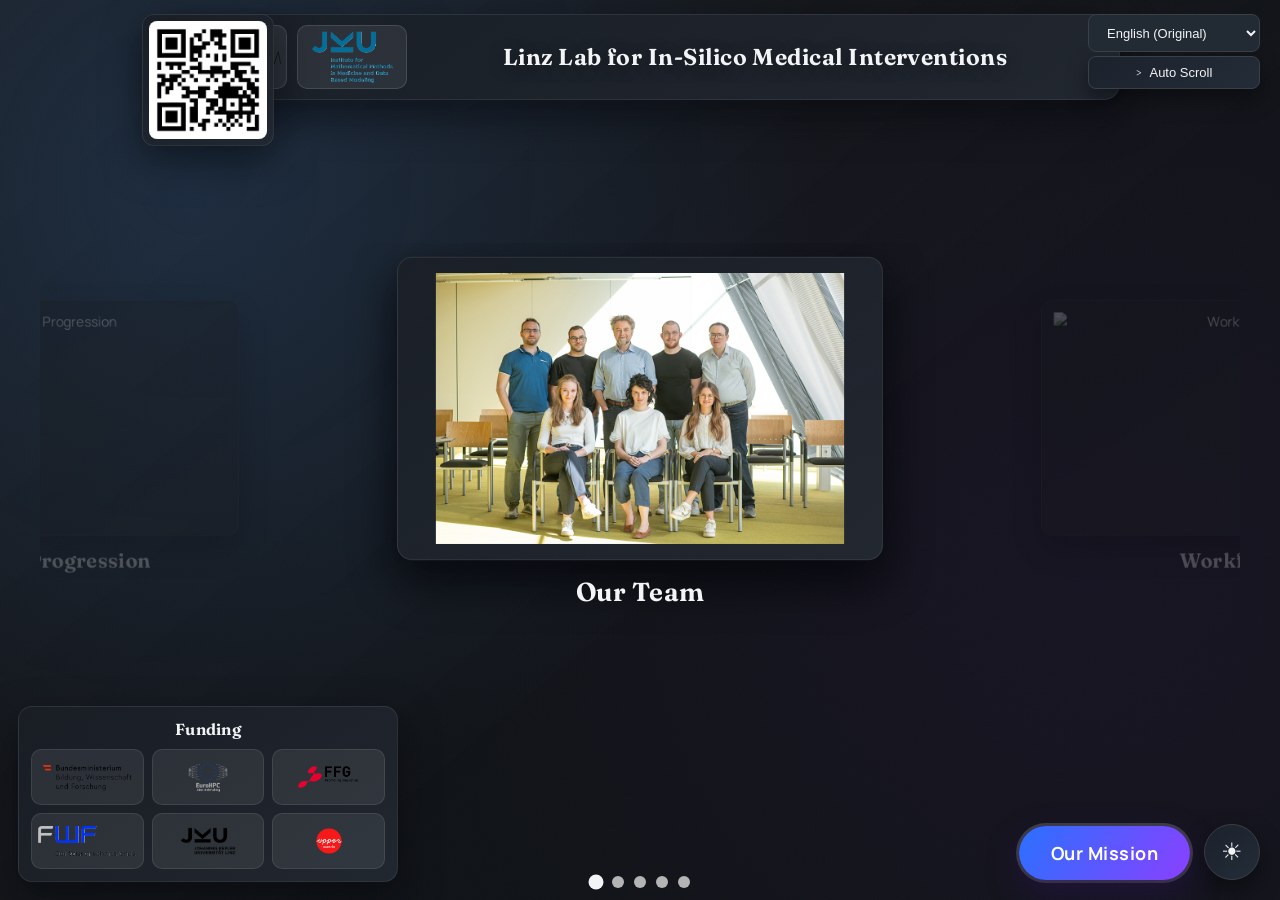
==== index.html @ 49d058ec "initial commit" ====
<!DOCTYPE html>
<html lang="de">
<head>
  <meta charset="UTF-8">
  <meta name="viewport" content="width=device-width, initial-scale=1.0">
  <title data-i18n="index.title">Project Carousel</title>
  <link rel="stylesheet" href="style.css">
</head>
<body>
  <div class="lab-banner">
    <div class="lab-banner-logo-group" aria-hidden="true">
      <img src="Header/ricam_logo_new.png" alt="RICAM logo" loading="lazy" decoding="async">
      <img src="Header/M3DM.png" alt="M3DM logo" loading="lazy" decoding="async">
    </div>
    <div class="lab-banner-text">Linz Lab for In-Silico Medical Interventions</div>
  </div>
  <div class="qr-fixed" aria-hidden="true">
    <img src="Header/QR.png" alt="QR code" loading="lazy" decoding="async">
  </div>
  <div class="carousel-container">
    <div class="carousel">
      <div class="carousel-item" data-target="our-team.html">
        <img src="Team/2025_team.jpg" alt="Our Team" loading="lazy" decoding="async">
        <h2 data-i18n="index.project0">Our Team</h2>
      </div>
      <div class="carousel-item" data-target="workflow.html">
        <img src="Workflow/Workflow.gif" alt="Workflow" loading="lazy" decoding="async">
        <h2 data-i18n="index.workflow">Workflow</h2>
      </div>
      <div class="carousel-item" data-target="ablation.html">
        <img src="Graphics/Medical_Imaging/CT.gif" alt="Ablation Treatments" loading="lazy" decoding="async">
        <h2 data-i18n="index.Medical_Imaging">Ablation Treatments</h2>
      </div>
      <div class="carousel-item" data-target="ECMO.html">
        <img src="VVECMO/Cannulas.gif" alt="Veno-Venous ECMO" loading="lazy" decoding="async">
        <h2 data-i18n="index.ECMO">Veno-Venous ECMO</h2>
      </div>
      <div class="carousel-item" data-target="glioma.html">
        <img src="Graphics/Device Embedding/Geom_with_cath.gif" alt="Glioma Progression" loading="lazy" decoding="async">
        <h2 data-i18n="index.glioma">Glioma Progression</h2>
      </div>
    </div>
    <div class="carousel-dots" aria-label="Projekt-Navigation"></div>
  </div>
  <aside class="funding-fixed" aria-label="Funding logos" role="button" tabindex="0" aria-expanded="false">
    <div class="funding-box">
      <div class="funding-box-title" data-i18n="index.funding">Funding</div>
      <div class="funding-grid">
        <div class="funding-logo-tile">
          <img src="Funding/BMBWF_Logo.png" alt="BMBWF logo" loading="lazy" decoding="async">
        </div>
        <div class="funding-logo-tile">
          <img src="Funding/EuroHPC_logo.png" alt="EuroHPC logo" loading="lazy" decoding="async">
        </div>
        <div class="funding-logo-tile">
          <img src="Funding/FFG_logo.png" alt="FFG logo" loading="lazy" decoding="async">
        </div>
        <div class="funding-logo-tile">
          <img src="Funding/fwf-logo_var2.png" alt="FWF logo" loading="lazy" decoding="async">
        </div>
        <div class="funding-logo-tile">
          <img src="Funding/JKU_Logo.png" alt="JKU logo" loading="lazy" decoding="async">
        </div>
        <div class="funding-logo-tile">
          <img src="Funding/upperaustria_logo.png" alt="Upper Austria logo" loading="lazy" decoding="async">
        </div>
      </div>
    </div>
  </aside>
  <div class="funding-backdrop" aria-hidden="true"></div>
  <a class="mission-cta" href="Mission.html">Our Mission</a>
  <button class="autoplay-toggle" type="button" aria-label="Automatisches Wischen starten">
    <span class="autoplay-icon" aria-hidden="true">></span>
    <span class="autoplay-text">Auto Scroll</span>
  </button>
  <button class="theme-toggle" type="button" aria-label="Bright Mode umschalten">
    <span class="theme-toggle-icon" aria-hidden="true">&#9728;</span>
  </button>

  <script src="i18n.js"></script>
  <script src="script.js"></script>
</body>
</html>
---- style.css ----
@import url("https://fonts.googleapis.com/css2?family=Fraunces:opsz,wght@9..144,500;9..144,650&family=Manrope:wght@400;500;600;700&display=swap");

:root {
  --bg-color: #111418;
  --text-color: #f3f4f6;
  --dot-color: #b4b4b4;
  --dot-hover: #8b8b8b;
  --dot-active: #f3f4f6;
  --button-bg: #222a34;
  --button-text: #f3f4f6;
  --button-border: #3b3f46;
  --button-surface: #1c222c;
  --button-surface-strong: #232c38;
  --button-glow: rgba(120, 206, 255, 0.35);
  --card-active-ring: rgba(120, 206, 255, 0.95);
  --card-active-outline: rgba(120, 206, 255, 0.25);
  --card-active-shadow: rgba(0, 0, 0, 0.45);
  --card-surface: rgba(26, 31, 38, 0.9);
  --card-surface-strong: rgba(34, 40, 49, 0.95);
  --card-border: rgba(255, 255, 255, 0.08);
  --card-shadow: 0 16px 38px rgba(5, 8, 12, 0.55);
  --overlay-a: rgba(72, 115, 255, 0.18);
  --overlay-b: rgba(36, 203, 186, 0.18);
  --overlay-c: rgba(17, 20, 24, 0.78);
  --bg-gradient-a: rgba(36, 62, 93, 0.55);
  --bg-gradient-b: rgba(32, 22, 48, 0.45);
  --bg-gradient-c: rgba(12, 14, 18, 0.95);
  --noise-opacity: 0.12;
  --heading-letter-spacing: 0.012em;
  --body-letter-spacing: 0.008em;
  --icon-weight: 500;
  --utility-stack-width: 172px;
  --utility-stack-right: 20px;
  --funding-left: 18px;
  --funding-width: min(380px, 52vw);
  --qr-size: clamp(86px, 10.8vw, 132px);
}

html {
  overflow: hidden;
  touch-action: pan-y;
  scrollbar-width: none;
  -ms-overflow-style: none;
}

html::-webkit-scrollbar {
  width: 0;
  height: 0;
  display: none;
}

body {
  margin: 0;
  font-family: "Manrope", "Segoe UI", system-ui, sans-serif;
  display: flex;
  justify-content: center;
  align-items: center;
  height: 100vh;
  background:
    radial-gradient(circle at 15% 20%, var(--bg-gradient-a), transparent 48%),
    radial-gradient(circle at 85% 65%, var(--bg-gradient-b), transparent 52%),
    linear-gradient(140deg, var(--bg-gradient-c) 0%, var(--bg-color) 60%, var(--bg-color) 100%);
  color: var(--text-color);
  opacity: 1;
  overflow: hidden;
  position: relative;
  touch-action: pan-y;
  letter-spacing: var(--body-letter-spacing);
  text-rendering: optimizeLegibility;
  -webkit-font-smoothing: antialiased;
}

body.page-exit {
  overflow: hidden;
}

html.is-navigating,
body.is-navigating {
  overflow: hidden !important;
  height: 100vh !important;
  scrollbar-width: none !important;
  -ms-overflow-style: none !important;
}

body.is-navigating {
  position: fixed !important;
  inset: 0 !important;
  width: 100% !important;
}

html.is-navigating::-webkit-scrollbar,
body.is-navigating::-webkit-scrollbar {
  width: 0 !important;
  height: 0 !important;
  display: none !important;
}

body::before {
  content: "";
  position: fixed;
  inset: 0;
  background:
    radial-gradient(circle at 20% 20%, var(--overlay-a), transparent 45%),
    radial-gradient(circle at 80% 70%, var(--overlay-b), transparent 42%),
    linear-gradient(135deg, rgba(17, 20, 24, 0) 0%, var(--overlay-c) 100%);
  opacity: 0;
  transform: scale(1.08);
  transition: opacity 0.95s ease, transform 0.95s ease;
  pointer-events: none;
  z-index: 40;
}

body::after {
  content: "";
  position: fixed;
  inset: 0;
  background-image:
    url("data:image/svg+xml,%3Csvg xmlns='http://www.w3.org/2000/svg' width='160' height='160' viewBox='0 0 160 160'%3E%3Cfilter id='n'%3E%3CfeTurbulence type='fractalNoise' baseFrequency='0.9' numOctaves='2' stitchTiles='stitch'/%3E%3C/filter%3E%3Crect width='160' height='160' filter='url(%23n)' opacity='0.5'/%3E%3C/svg%3E");
  opacity: var(--noise-opacity);
  mix-blend-mode: soft-light;
  pointer-events: none;
  z-index: 1;
}

body.page-exit::before {
  opacity: 1;
  transform: scale(1);
}

.lab-banner {
  position: fixed;
  top: 14px;
  left: 50%;
  transform: translateX(-50%);
  z-index: 25;
  width: min(92vw, 960px);
  box-sizing: border-box;
  padding: 10px 16px;
  border-radius: 16px;
  border: 1px solid var(--card-border);
  background: linear-gradient(145deg, var(--card-surface), var(--card-surface-strong));
  box-shadow: var(--card-shadow);
  display: grid;
  grid-template-columns: auto 1fr auto;
  align-items: center;
  gap: 14px;
  font-family: "Fraunces", "Georgia", serif;
  font-size: clamp(0.98rem, 1.8vw, 1.45rem);
  font-weight: 650;
  letter-spacing: 0.02em;
  line-height: 1.18;
  color: var(--text-color);
}

.lab-banner-logo-group {
  display: flex;
  align-items: center;
  gap: 10px;
}

.lab-banner-logo-group img {
  width: clamp(74px, 8.8vw, 110px);
  height: clamp(44px, 5.4vw, 64px);
  object-fit: contain;
  border-radius: 10px;
  padding: 5px;
  background: rgba(255, 255, 255, 0.08);
  border: 1px solid rgba(255, 255, 255, 0.12);
  box-sizing: border-box;
}

.lab-banner-text {
  text-align: center;
  text-shadow: 0 3px 16px rgba(0, 0, 0, 0.35);
}

.lab-banner-qr {
  display: flex;
  align-items: center;
  justify-content: center;
}

.lab-banner-qr img {
  width: clamp(44px, 5.5vw, 62px);
  height: clamp(44px, 5.5vw, 62px);
  object-fit: cover;
  border-radius: 10px;
  border: 1px solid rgba(255, 255, 255, 0.16);
  box-shadow: 0 8px 18px rgba(0, 0, 0, 0.25);
}

.qr-fixed {
  position: fixed;
  top: 14px;
  left: calc(var(--funding-left) + (var(--funding-width) / 2) - (var(--qr-size) / 2));
  z-index: 30;
  width: var(--qr-size);
  height: var(--qr-size);
  border-radius: 12px;
  border: 1px solid var(--card-border);
  background: linear-gradient(145deg, var(--card-surface), var(--card-surface-strong));
  box-shadow: var(--card-shadow);
  padding: 6px;
  box-sizing: border-box;
}

.qr-fixed img {
  width: 100%;
  height: 100%;
  object-fit: contain;
  border-radius: 8px;
  background: #ffffff;
}

.carousel-container {
  position: relative;
  width: min(96vw, 1200px);
  overflow-x: hidden;
  overflow-y: visible;
  padding: 28px 0 52px;
  margin-top: 24px;
  touch-action: pan-y;
  cursor: grab;
}

.carousel-container.is-dragging {
  cursor: grabbing;
}

.carousel {
  display: flex;
  gap: 140px;
  justify-content: flex-start;
  align-items: center;
  transition: transform 0.5s ease;
  will-change: transform;
  user-select: none;
  -webkit-user-select: none;
  -webkit-touch-callout: none;
}

.carousel-item {
  flex: 0 0 450px;
  display: flex;
  flex-direction: column;
  opacity: 0.32;
  filter: saturate(0.72) brightness(0.78);
  transform: scale(0.84);
  transition: transform 0.5s ease, opacity 0.5s ease, filter 0.5s ease;
  text-align: center;
  cursor: pointer;
}

.carousel-item img {
  width: 100%;
  aspect-ratio: 16 / 10;
  object-fit: contain;
  object-position: center;
  box-sizing: border-box;
  padding: 14px;
  background: linear-gradient(145deg, var(--card-surface), var(--card-surface-strong));
  border-radius: 14px;
  border: 1px solid var(--card-border);
  box-shadow: var(--card-shadow);
  transition: border-color 0.5s ease, box-shadow 0.5s ease;
}

.carousel-item.active {
  flex: 0 0 450px;
  opacity: 1;
  filter: saturate(1) brightness(1);
  transform: scale(1.08);
}

.carousel-item.active img {
  box-shadow: var(--card-shadow), 0 20px 44px var(--card-active-shadow);
}

.funding-box {
  width: 100%;
  box-sizing: border-box;
  padding: 12px;
  border-radius: 14px;
  border: 1px solid var(--card-border);
  background: linear-gradient(145deg, var(--card-surface), var(--card-surface-strong));
  box-shadow: var(--card-shadow);
  display: flex;
  flex-direction: column;
  gap: 10px;
}

.funding-box-title {
  text-align: center;
  font-family: "Fraunces", "Georgia", serif;
  font-size: 1rem;
  font-weight: 650;
  letter-spacing: 0.02em;
}

.funding-grid {
  flex: 1;
  display: grid;
  grid-template-columns: repeat(3, minmax(0, 1fr));
  gap: 8px;
}

.funding-logo-tile {
  display: flex;
  align-items: center;
  justify-content: center;
  background: rgba(255, 255, 255, 0.08);
  border: 1px solid rgba(255, 255, 255, 0.09);
  border-radius: 10px;
  padding: 6px;
}

.funding-grid img {
  width: 100%;
  max-height: 42px;
  object-fit: contain;
  object-position: center;
  aspect-ratio: auto;
  padding: 0;
  border: 0;
  border-radius: 0;
  box-shadow: none;
  background: transparent;
}

.funding-fixed {
  position: fixed;
  left: var(--funding-left);
  bottom: 18px;
  z-index: 24;
  width: var(--funding-width);
  pointer-events: auto;
  cursor: pointer;
  transform: none;
  translate: 0 0;
  transform-origin: top left;
  will-change: transform;
}

.funding-fixed.is-expanded {
  left: 50%;
  bottom: auto;
  top: 50%;
  width: min(860px, 84vw);
  translate: -50% -50%;
  z-index: 70;
  cursor: default;
}

.funding-fixed.is-expanded .funding-box {
  padding: 20px;
  gap: 14px;
  border-radius: 18px;
  box-shadow: var(--card-shadow), 0 28px 60px var(--card-active-shadow);
}

.funding-fixed.is-expanded .funding-box-title {
  font-size: clamp(1.2rem, 2.4vw, 1.55rem);
}

.funding-fixed.is-expanded .funding-grid {
  gap: 12px;
}

.funding-fixed.is-expanded .funding-grid img {
  max-height: 88px;
}

.funding-backdrop {
  position: fixed;
  inset: 0;
  z-index: 60;
  background: rgba(9, 12, 18, 0.62);
  opacity: 0;
  pointer-events: none;
  transition: opacity 0.24s ease;
}

.funding-backdrop.is-visible {
  opacity: 1;
  pointer-events: auto;
}

.carousel-item.is-opening {
  animation: card-pop 0.95s cubic-bezier(0.18, 0.8, 0.28, 1) forwards;
}

.carousel-item h2 {
  color: var(--text-color);
  margin: 14px 0 0;
  min-height: 2.6em;
  line-height: 1.3;
  display: flex;
  align-items: flex-start;
  justify-content: center;
  font-family: "Fraunces", "Georgia", serif;
  font-weight: 650;
  letter-spacing: var(--heading-letter-spacing);
}

.carousel-dots {
  position: fixed;
  left: 50%;
  transform: translateX(-50%);
  bottom: 12px;
  display: flex;
  justify-content: center;
  gap: 10px;
  z-index: 20;
}

.dot {
  width: 12px;
  height: 12px;
  border: none;
  border-radius: 50%;
  background: var(--dot-color);
  cursor: pointer;
  transition: transform 0.2s ease, background-color 0.2s ease;
}

.dot:hover {
  transform: scale(1.2);
  background: var(--dot-hover);
}

.dot.active {
  background: var(--dot-active);
  transform: scale(1.25);
}

.theme-toggle {
  position: fixed;
  top: auto;
  right: var(--utility-stack-right);
  left: auto;
  bottom: 20px;
  z-index: 30;
  width: 56px;
  height: 56px;
  display: inline-flex;
  align-items: center;
  justify-content: center;
  border: 1px solid var(--button-border);
  background: linear-gradient(145deg, var(--button-surface), var(--button-surface-strong));
  color: var(--button-text);
  border-radius: 50%;
  padding: 0;
  font-size: 24px;
  line-height: 1;
  cursor: pointer;
  box-shadow:
    0 10px 24px rgba(0, 0, 0, 0.45),
    0 0 0 0 rgba(0, 0, 0, 0);
  transition: transform 0.2s ease, opacity 0.2s ease, box-shadow 0.3s ease, border-color 0.3s ease;
}

.theme-toggle:hover {
  transform: translateY(-2px) scale(1.03);
  border-color: rgba(120, 206, 255, 0.4);
  box-shadow:
    0 12px 26px rgba(0, 0, 0, 0.5),
    0 0 0 4px rgba(120, 206, 255, 0.14);
}

.theme-toggle .theme-toggle-icon {
  display: inline-block;
  line-height: 1;
  font-family: "Fraunces", "Georgia", serif;
  font-weight: var(--icon-weight);
}

.autoplay-toggle {
  position: fixed;
  top: 56px;
  right: var(--utility-stack-right);
  left: auto;
  z-index: 30;
  width: var(--utility-stack-width);
  display: inline-flex;
  align-items: center;
  justify-content: center;
  gap: 8px;
  border: 1px solid var(--button-border);
  background: linear-gradient(145deg, var(--button-surface), var(--button-surface-strong));
  color: var(--button-text);
  border-radius: 8px;
  padding: 8px 14px;
  font-size: 13px;
  cursor: pointer;
  box-shadow:
    0 10px 22px rgba(0, 0, 0, 0.4),
    0 0 0 0 rgba(0, 0, 0, 0);
  transition: transform 0.2s ease, opacity 0.2s ease, box-shadow 0.3s ease, border-color 0.3s ease;
}

.autoplay-toggle:hover {
  transform: translateY(-1px);
  border-color: rgba(120, 206, 255, 0.35);
  box-shadow:
    0 12px 24px rgba(0, 0, 0, 0.45),
    0 0 0 4px rgba(120, 206, 255, 0.12);
}

.autoplay-toggle .autoplay-icon {
  font-family: "Fraunces", "Georgia", serif;
  font-weight: var(--icon-weight);
  font-size: 11px;
  letter-spacing: -0.2px;
}

.autoplay-toggle.is-playing {
  border-color: rgba(120, 206, 255, 0.6);
  box-shadow:
    0 12px 26px rgba(0, 0, 0, 0.48),
    0 0 0 4px rgba(120, 206, 255, 0.2),
    0 0 16px var(--button-glow);
}

.mission-cta {
  position: fixed;
  right: calc(var(--utility-stack-right) + 56px + 14px);
  bottom: 20px;
  z-index: 33;
  transform: none;
  display: inline-flex;
  align-items: center;
  justify-content: center;
  padding: 15px 32px;
  border-radius: 999px;
  border: 0;
  color: #ffffff;
  text-decoration: none;
  font-size: 18px;
  font-weight: 700;
  letter-spacing: 0.45px;
  background: linear-gradient(120deg, #2b70ff 0%, #8f3dff 48%, #ff3f95 100%);
  background-size: 220% 220%;
  box-shadow:
    0 14px 34px rgba(44, 18, 88, 0.48),
    0 0 0 3px rgba(255, 255, 255, 0.18);
  animation:
    mission-gradient-flow 6.4s linear infinite,
    mission-wobble 3.4s ease-in-out infinite,
    mission-pop 4.2s ease-in-out infinite;
  transition: transform 0.18s ease;
}

.mission-cta:hover {
  transform: scale(1.05);
}

.mission-cta.is-opening {
  animation: mission-open 0.95s cubic-bezier(0.18, 0.8, 0.28, 1) forwards;
}

body.page-exit .mission-cta:not(.is-opening) {
  animation: none;
  opacity: 0;
  transform: translateY(16px) scale(0.94);
  transition: opacity 0.35s ease, transform 0.35s ease;
}

@keyframes mission-open {
  0% {
    transform: scale(1) rotate(0deg);
  }
  35% {
    transform: scale(1.08) rotate(-1.4deg);
  }
  62% {
    transform: scale(1.04) rotate(1.2deg);
  }
  100% {
    transform: scale(1.1) rotate(0deg);
  }
}

@keyframes mission-gradient-flow {
  0% {
    background-position: 0% 50%;
  }
  50% {
    background-position: 100% 50%;
  }
  100% {
    background-position: 0% 50%;
  }
}

@keyframes mission-wobble {
  0% {
    transform: rotate(0deg);
  }
  25% {
    transform: rotate(-1.7deg) translateY(-1px);
  }
  50% {
    transform: rotate(1.6deg) translateY(1px);
  }
  75% {
    transform: rotate(-1.1deg) translateY(-1px);
  }
  100% {
    transform: rotate(0deg);
  }
}

@keyframes mission-pop {
  0%,
  100% {
    filter: saturate(1) brightness(1);
    box-shadow:
      0 14px 34px rgba(44, 18, 88, 0.48),
      0 0 0 3px rgba(255, 255, 255, 0.18);
  }
  50% {
    filter: saturate(1.2) brightness(1.08);
    box-shadow:
      0 20px 42px rgba(78, 34, 145, 0.56),
      0 0 0 4px rgba(255, 255, 255, 0.3);
  }
}

body.bright-mode {
  --bg-color: #f5efe2;
  --text-color: #2f2a22;
  --dot-color: #cbbca8;
  --dot-hover: #b8a48a;
  --dot-active: #2f2a22;
  --button-bg: #f7f0e4;
  --button-text: #2f2a22;
  --button-border: #cdbca6;
  --button-surface: #fff7ea;
  --button-surface-strong: #f1e2cc;
  --button-glow: rgba(120, 76, 34, 0.35);
  --card-active-ring: rgba(120, 76, 34, 0.9);
  --card-active-outline: rgba(120, 76, 34, 0.22);
  --card-active-shadow: rgba(120, 76, 34, 0.2);
  --card-surface: rgba(255, 250, 240, 0.9);
  --card-surface-strong: rgba(246, 234, 214, 0.95);
  --card-border: rgba(120, 76, 34, 0.16);
  --card-shadow: 0 16px 34px rgba(120, 76, 34, 0.18);
  --overlay-a: rgba(201, 167, 111, 0.17);
  --overlay-b: rgba(184, 139, 109, 0.16);
  --overlay-c: rgba(244, 235, 220, 0.72);
  --bg-gradient-a: rgba(228, 201, 156, 0.6);
  --bg-gradient-b: rgba(245, 202, 214, 0.4);
  --bg-gradient-c: rgba(245, 239, 226, 0.95);
  --noise-opacity: 0.08;
  --heading-letter-spacing: 0.006em;
  --body-letter-spacing: 0.004em;
  --icon-weight: 520;
}

body.page-exit .carousel-dots {
  opacity: 0;
  transform: translateX(-50%) translateY(20px) scale(0.9);
  transition: opacity 0.55s ease, transform 0.55s ease;
}

body.page-exit .carousel-container {
  overflow: hidden !important;
  animation: content-exit 0.95s cubic-bezier(0.22, 0.75, 0.2, 1) forwards;
}

@keyframes card-pop {
  0% {
    transform: scale(1.02) rotate(0deg);
    filter: saturate(1);
  }
  25% {
    transform: scale(1.12) rotate(-1.8deg) translateY(-4px);
    filter: saturate(1.18);
  }
  52% {
    transform: scale(1.08) rotate(1.5deg) translateY(2px);
    filter: saturate(1.1);
  }
  76% {
    transform: scale(1.13) rotate(-0.8deg) translateY(-1px);
    filter: saturate(1.15);
  }
  100% {
    transform: scale(1.16) rotate(0deg);
    filter: saturate(1.2);
  }
}

@keyframes content-exit {
  0% {
    opacity: 1;
    transform: translateY(0) scale(1);
    filter: blur(0px);
  }
  35% {
    opacity: 1;
    transform: translateY(-4px) scale(1.01);
    filter: blur(0px);
  }
  100% {
    opacity: 0.28;
    transform: translateY(-14px) scale(0.96);
    filter: blur(5px);
  }
}

@media (max-width: 768px) {
  :root {
    --utility-stack-width: 154px;
    --utility-stack-right: 14px;
    --funding-left: 12px;
    --funding-width: min(300px, 72vw);
    --qr-size: clamp(74px, 18vw, 98px);
  }

  .lab-banner {
    top: 14px;
    width: min(94vw, 680px);
    padding: 9px 12px;
    gap: 10px;
    grid-template-columns: auto 1fr;
  }

  .lab-banner-text {
    text-align: left;
    font-size: clamp(0.9rem, 2.3vw, 1.1rem);
  }

  .lab-banner-qr {
    display: none;
  }

  .qr-fixed {
    top: 10px;
    left: calc(var(--funding-left) + (var(--funding-width) / 2) - (var(--qr-size) / 2));
    width: var(--qr-size);
    height: var(--qr-size);
    padding: 5px;
  }

  .autoplay-toggle {
    top: 56px;
    right: var(--utility-stack-right);
  }

  .theme-toggle {
    bottom: 14px;
  }

  .mission-cta {
    right: calc(var(--utility-stack-right) + 56px + 10px);
    bottom: 14px;
    padding: 12px 24px;
    font-size: 16px;
  }

  .carousel {
    gap: 72px;
  }

  .carousel-container {
    margin-top: 16px;
  }

  .carousel-item {
    flex: 0 0 250px;
    transform: scale(0.86);
  }

  .carousel-item.active {
    flex: 0 0 250px;
    transform: scale(1.06);
  }

  .funding-grid {
    grid-template-columns: repeat(2, minmax(0, 1fr));
    gap: 7px;
  }

  .funding-grid img {
    max-height: 36px;
  }

  .funding-fixed {
    left: var(--funding-left);
    bottom: 12px;
    width: var(--funding-width);
  }

  .funding-fixed.is-expanded {
    width: min(94vw, 520px);
  }

  .funding-fixed.is-expanded .funding-box {
    padding: 14px;
    gap: 10px;
  }

  .funding-fixed.is-expanded .funding-grid img {
    max-height: 62px;
  }
}
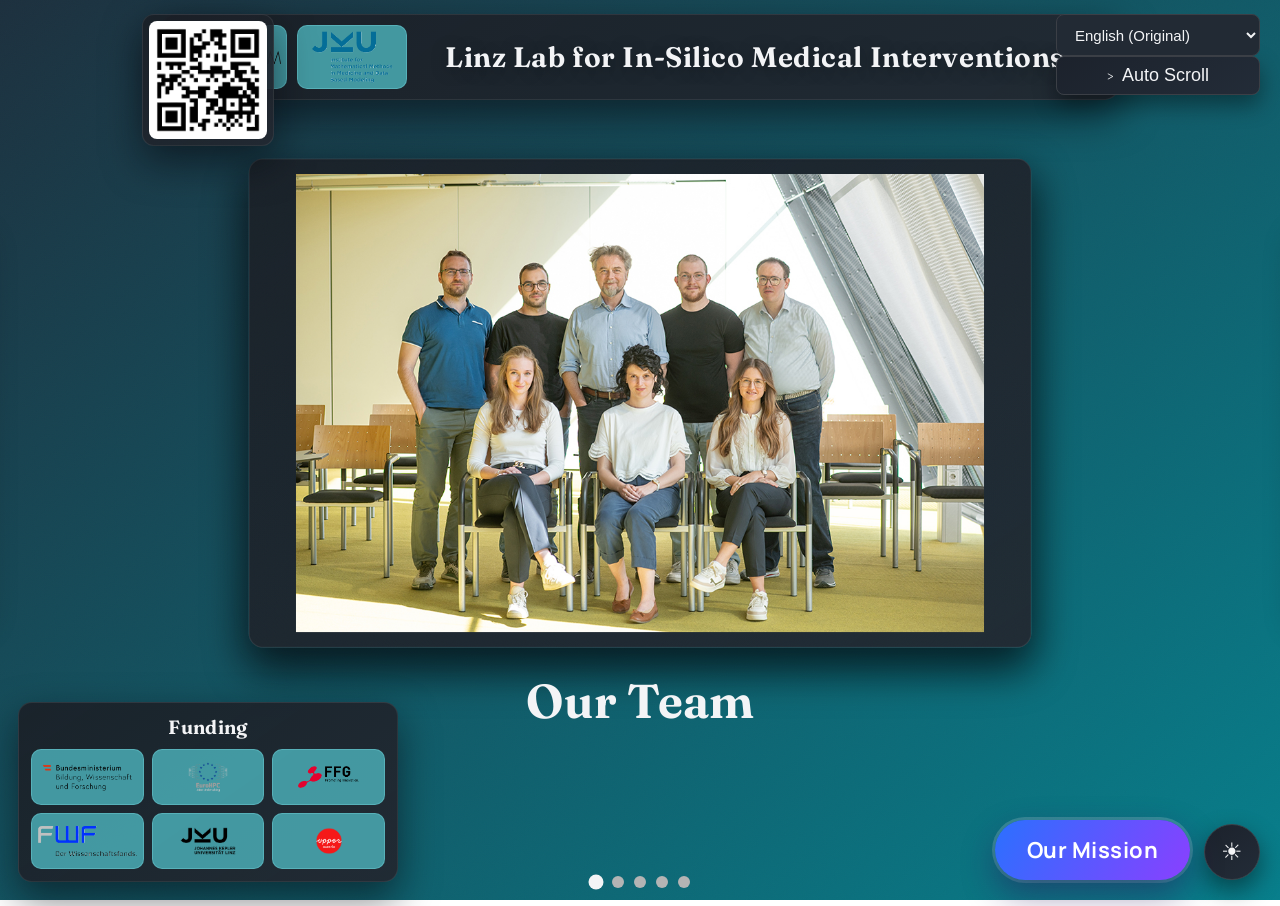
==== commit 509dbb28: "pippo" ====
--- a/index.html
+++ b/index.html
@@ -4,7 +4,7 @@
   <meta charset="UTF-8">
   <meta name="viewport" content="width=device-width, initial-scale=1.0">
   <title data-i18n="index.title">Project Carousel</title>
-  <link rel="stylesheet" href="style.css">
+  <link rel="stylesheet" href="style.css?v=20260417b">
 </head>
 <body>
   <div class="lab-banner">
@@ -36,7 +36,7 @@
         <h2 data-i18n="index.ECMO">Veno-Venous ECMO</h2>
       </div>
       <div class="carousel-item" data-target="glioma.html">
-        <img src="Graphics/Device Embedding/Geom_with_cath.gif" alt="Glioma Progression" loading="lazy" decoding="async">
+        <img src="Glioma/Glioma.gif" alt="Glioma Progression" loading="lazy" decoding="async">
         <h2 data-i18n="index.glioma">Glioma Progression</h2>
       </div>
     </div>
@@ -77,7 +77,7 @@
     <span class="theme-toggle-icon" aria-hidden="true">&#9728;</span>
   </button>
 
-  <script src="i18n.js"></script>
+  <script src="i18n.js?v=20260417a"></script>
   <script src="script.js"></script>
 </body>
 </html>
--- a/style.css
+++ b/style.css
@@ -1,4 +1,4 @@
-@import url("https://fonts.googleapis.com/css2?family=Fraunces:opsz,wght@9..144,500;9..144,650&family=Manrope:wght@400;500;600;700&display=swap");
+﻿@import url("https://fonts.googleapis.com/css2?family=Fraunces:opsz,wght@9..144,500;9..144,650&family=Manrope:wght@400;500;600;700&display=swap");
 
 :root {
   --bg-color: #111418;
@@ -29,7 +29,7 @@
   --heading-letter-spacing: 0.012em;
   --body-letter-spacing: 0.008em;
   --icon-weight: 500;
-  --utility-stack-width: 172px;
+  --utility-stack-width: 204px;
   --utility-stack-right: 20px;
   --funding-left: 18px;
   --funding-width: min(380px, 52vw);
@@ -145,7 +145,7 @@
   align-items: center;
   gap: 14px;
   font-family: "Fraunces", "Georgia", serif;
-  font-size: clamp(0.98rem, 1.8vw, 1.45rem);
+  font-size: clamp(1.2rem, 2.2vw, 1.85rem);
   font-weight: 650;
   letter-spacing: 0.02em;
   line-height: 1.18;
@@ -214,11 +214,12 @@
 
 .carousel-container {
   position: relative;
-  width: min(96vw, 1200px);
+  width: 100vw;
+  max-width: none;
   overflow-x: hidden;
   overflow-y: visible;
-  padding: 28px 0 52px;
-  margin-top: 24px;
+  padding: 86px 0 106px;
+  margin-top: 88px;
   touch-action: pan-y;
   cursor: grab;
 }
@@ -229,7 +230,7 @@
 
 .carousel {
   display: flex;
-  gap: 140px;
+  gap: 210px;
   justify-content: flex-start;
   align-items: center;
   transition: transform 0.5s ease;
@@ -240,7 +241,7 @@
 }
 
 .carousel-item {
-  flex: 0 0 450px;
+  flex: 0 0 min(760px, 78vw);
   display: flex;
   flex-direction: column;
   opacity: 0.32;
@@ -266,10 +267,10 @@
 }
 
 .carousel-item.active {
-  flex: 0 0 450px;
+  flex: 0 0 min(760px, 78vw);
   opacity: 1;
   filter: saturate(1) brightness(1);
-  transform: scale(1.08);
+  transform: scale(1.03);
 }
 
 .carousel-item.active img {
@@ -292,7 +293,7 @@
 .funding-box-title {
   text-align: center;
   font-family: "Fraunces", "Georgia", serif;
-  font-size: 1rem;
+  font-size: 1.2rem;
   font-weight: 650;
   letter-spacing: 0.02em;
 }
@@ -391,13 +392,14 @@
 
 .carousel-item h2 {
   color: var(--text-color);
-  margin: 14px 0 0;
-  min-height: 2.6em;
-  line-height: 1.3;
+  margin: 24px 0 0;
+  min-height: 2.9em;
+  line-height: 1.2;
   display: flex;
   align-items: flex-start;
   justify-content: center;
   font-family: "Fraunces", "Georgia", serif;
+  font-size: clamp(2.2rem, 3.6vw, 3.2rem);
   font-weight: 650;
   letter-spacing: var(--heading-letter-spacing);
 }
@@ -490,7 +492,7 @@
   color: var(--button-text);
   border-radius: 8px;
   padding: 8px 14px;
-  font-size: 13px;
+  font-size: 18px;
   cursor: pointer;
   box-shadow:
     0 10px 22px rgba(0, 0, 0, 0.4),
@@ -509,7 +511,7 @@
 .autoplay-toggle .autoplay-icon {
   font-family: "Fraunces", "Georgia", serif;
   font-weight: var(--icon-weight);
-  font-size: 11px;
+  font-size: 13px;
   letter-spacing: -0.2px;
 }
 
@@ -535,7 +537,7 @@
   border: 0;
   color: #ffffff;
   text-decoration: none;
-  font-size: 18px;
+  font-size: 22px;
   font-weight: 700;
   letter-spacing: 0.45px;
   background: linear-gradient(120deg, #2b70ff 0%, #8f3dff 48%, #ff3f95 100%);
@@ -657,6 +659,24 @@
   --icon-weight: 520;
 }
 
+body:not(.bright-mode) {
+  background: linear-gradient(140deg, #1d303e 0%, #087e8b 100%);
+}
+
+body:not(.bright-mode) .lab-banner,
+body:not(.bright-mode) .funding-box {
+  color: var(--text-color);
+  border-color: var(--card-border);
+  background: linear-gradient(145deg, var(--card-surface), var(--card-surface-strong));
+  box-shadow: var(--card-shadow);
+}
+
+body:not(.bright-mode) .lab-banner-logo-group img,
+body:not(.bright-mode) .funding-logo-tile {
+  background: rgba(73, 166, 175, 0.9);
+  border-color: rgba(88, 178, 186, 0.98);
+}
+
 body.page-exit .carousel-dots {
   opacity: 0;
   transform: translateX(-50%) translateY(20px) scale(0.9);
@@ -711,7 +731,7 @@
 
 @media (max-width: 768px) {
   :root {
-    --utility-stack-width: 154px;
+    --utility-stack-width: 176px;
     --utility-stack-right: 14px;
     --funding-left: 12px;
     --funding-width: min(300px, 72vw);
@@ -756,25 +776,32 @@
     right: calc(var(--utility-stack-right) + 56px + 10px);
     bottom: 14px;
     padding: 12px 24px;
-    font-size: 16px;
+    font-size: 18px;
   }
 
   .carousel {
-    gap: 72px;
+    gap: 112px;
   }
 
   .carousel-container {
+    margin-top: 44px;
+    padding: 48px 0 116px;
+  }
+
+  .carousel-item {
+    flex: 0 0 min(500px, 92vw);
+    transform: scale(0.84);
+  }
+
+  .carousel-item.active {
+    flex: 0 0 min(500px, 92vw);
+    transform: scale(1.03);
+  }
+
+  .carousel-item h2 {
     margin-top: 16px;
-  }
-
-  .carousel-item {
-    flex: 0 0 250px;
-    transform: scale(0.86);
-  }
-
-  .carousel-item.active {
-    flex: 0 0 250px;
-    transform: scale(1.06);
+    min-height: 2.8em;
+    font-size: clamp(1.7rem, 6.1vw, 2.35rem);
   }
 
   .funding-grid {
@@ -805,3 +832,4 @@
     max-height: 62px;
   }
 }
+
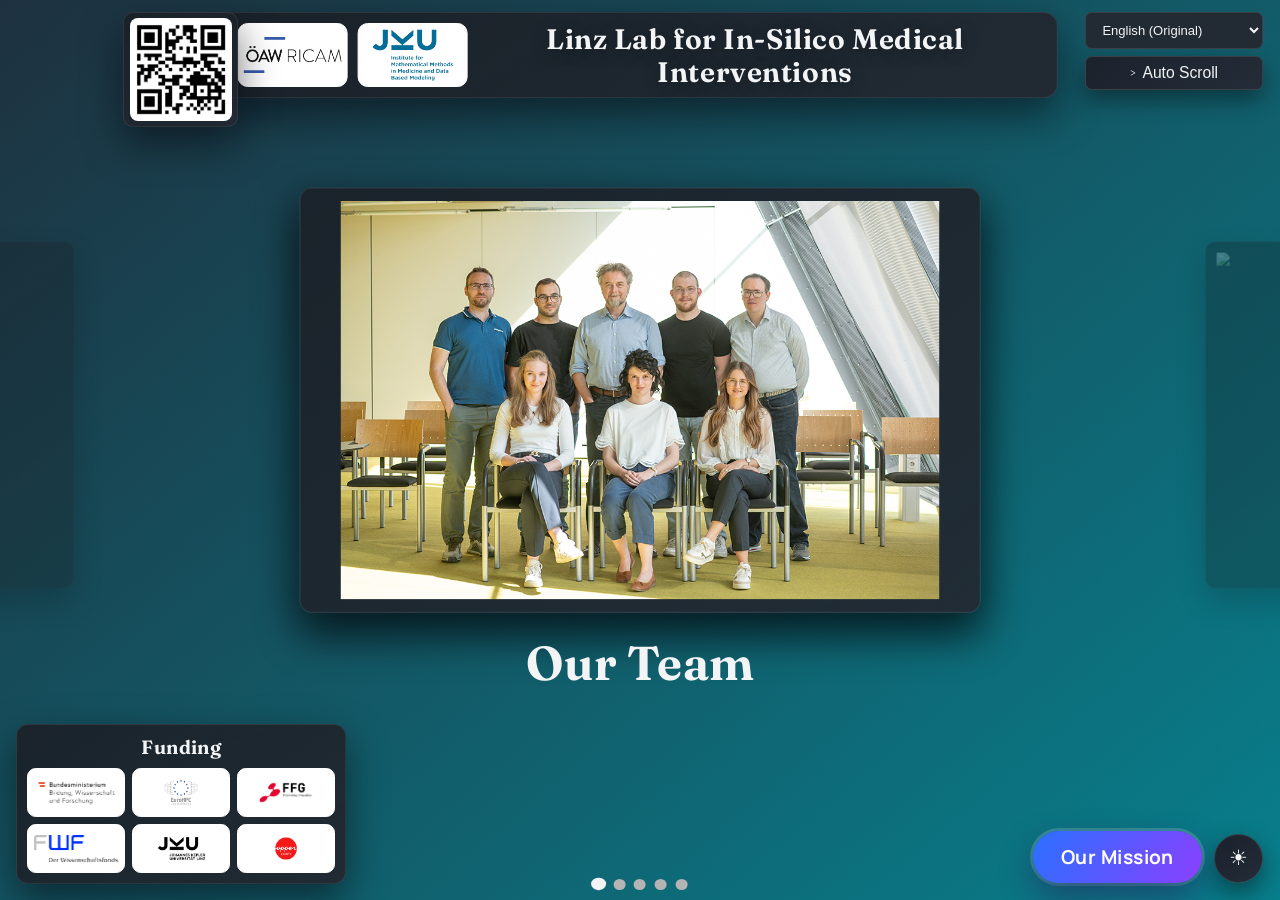
==== commit b67fb0ae: "pippo" ====
--- a/index.html
+++ b/index.html
@@ -28,7 +28,7 @@
         <h2 data-i18n="index.workflow">Workflow</h2>
       </div>
       <div class="carousel-item" data-target="ablation.html">
-        <img src="Graphics/Medical_Imaging/CT.gif" alt="Ablation Treatments" loading="lazy" decoding="async">
+        <img src="Ablation/ablation_core.gif" alt="Ablation Treatments" loading="lazy" decoding="async">
         <h2 data-i18n="index.Medical_Imaging">Ablation Treatments</h2>
       </div>
       <div class="carousel-item" data-target="ECMO.html">
--- a/style.css
+++ b/style.css
@@ -1,6 +1,7 @@
 ﻿@import url("https://fonts.googleapis.com/css2?family=Fraunces:opsz,wght@9..144,500;9..144,650&family=Manrope:wght@400;500;600;700&display=swap");
 
 :root {
+  --screen-fit-scale: 1;
   --bg-color: #111418;
   --text-color: #f3f4f6;
   --dot-color: #b4b4b4;
@@ -29,11 +30,11 @@
   --heading-letter-spacing: 0.012em;
   --body-letter-spacing: 0.008em;
   --icon-weight: 500;
-  --utility-stack-width: 204px;
-  --utility-stack-right: 20px;
-  --funding-left: 18px;
-  --funding-width: min(380px, 52vw);
-  --qr-size: clamp(86px, 10.8vw, 132px);
+  --utility-stack-width: calc(204px * var(--screen-fit-scale));
+  --utility-stack-right: calc(20px * var(--screen-fit-scale));
+  --funding-left: calc(18px * var(--screen-fit-scale));
+  --funding-width: min(calc(380px * var(--screen-fit-scale)), 52vw);
+  --qr-size: clamp(calc(86px * var(--screen-fit-scale)), calc(10.8vw * var(--screen-fit-scale)), calc(132px * var(--screen-fit-scale)));
 }
 
 html {
@@ -129,21 +130,21 @@
 
 .lab-banner {
   position: fixed;
-  top: 14px;
+  top: calc(14px * var(--screen-fit-scale));
   left: 50%;
   transform: translateX(-50%);
   z-index: 25;
-  width: min(92vw, 960px);
+  width: min(92vw, calc(960px * var(--screen-fit-scale)));
   box-sizing: border-box;
-  padding: 10px 16px;
-  border-radius: 16px;
+  padding: calc(10px * var(--screen-fit-scale)) calc(16px * var(--screen-fit-scale));
+  border-radius: calc(16px * var(--screen-fit-scale));
   border: 1px solid var(--card-border);
   background: linear-gradient(145deg, var(--card-surface), var(--card-surface-strong));
   box-shadow: var(--card-shadow);
   display: grid;
   grid-template-columns: auto 1fr auto;
   align-items: center;
-  gap: 14px;
+  gap: calc(14px * var(--screen-fit-scale));
   font-family: "Fraunces", "Georgia", serif;
   font-size: clamp(1.2rem, 2.2vw, 1.85rem);
   font-weight: 650;
@@ -191,16 +192,16 @@
 
 .qr-fixed {
   position: fixed;
-  top: 14px;
+  top: calc(14px * var(--screen-fit-scale));
   left: calc(var(--funding-left) + (var(--funding-width) / 2) - (var(--qr-size) / 2));
   z-index: 30;
   width: var(--qr-size);
   height: var(--qr-size);
-  border-radius: 12px;
+  border-radius: calc(12px * var(--screen-fit-scale));
   border: 1px solid var(--card-border);
   background: linear-gradient(145deg, var(--card-surface), var(--card-surface-strong));
   box-shadow: var(--card-shadow);
-  padding: 6px;
+  padding: calc(6px * var(--screen-fit-scale));
   box-sizing: border-box;
 }
 
@@ -218,8 +219,8 @@
   max-width: none;
   overflow-x: hidden;
   overflow-y: visible;
-  padding: 86px 0 106px;
-  margin-top: 88px;
+  padding: calc(86px * var(--screen-fit-scale)) 0 calc(106px * var(--screen-fit-scale));
+  margin-top: calc(88px * var(--screen-fit-scale));
   touch-action: pan-y;
   cursor: grab;
 }
@@ -230,7 +231,7 @@
 
 .carousel {
   display: flex;
-  gap: 210px;
+  gap: calc(210px * var(--screen-fit-scale));
   justify-content: flex-start;
   align-items: center;
   transition: transform 0.5s ease;
@@ -241,7 +242,7 @@
 }
 
 .carousel-item {
-  flex: 0 0 min(760px, 78vw);
+  flex: 0 0 min(calc(760px * var(--screen-fit-scale)), 78vw);
   display: flex;
   flex-direction: column;
   opacity: 0.32;
@@ -258,16 +259,16 @@
   object-fit: contain;
   object-position: center;
   box-sizing: border-box;
-  padding: 14px;
+  padding: calc(14px * var(--screen-fit-scale));
   background: linear-gradient(145deg, var(--card-surface), var(--card-surface-strong));
-  border-radius: 14px;
+  border-radius: calc(14px * var(--screen-fit-scale));
   border: 1px solid var(--card-border);
   box-shadow: var(--card-shadow);
   transition: border-color 0.5s ease, box-shadow 0.5s ease;
 }
 
 .carousel-item.active {
-  flex: 0 0 min(760px, 78vw);
+  flex: 0 0 min(calc(760px * var(--screen-fit-scale)), 78vw);
   opacity: 1;
   filter: saturate(1) brightness(1);
   transform: scale(1.03);
@@ -280,14 +281,14 @@
 .funding-box {
   width: 100%;
   box-sizing: border-box;
-  padding: 12px;
-  border-radius: 14px;
+  padding: calc(12px * var(--screen-fit-scale));
+  border-radius: calc(14px * var(--screen-fit-scale));
   border: 1px solid var(--card-border);
   background: linear-gradient(145deg, var(--card-surface), var(--card-surface-strong));
   box-shadow: var(--card-shadow);
   display: flex;
   flex-direction: column;
-  gap: 10px;
+  gap: calc(10px * var(--screen-fit-scale));
 }
 
 .funding-box-title {
@@ -302,7 +303,7 @@
   flex: 1;
   display: grid;
   grid-template-columns: repeat(3, minmax(0, 1fr));
-  gap: 8px;
+  gap: calc(8px * var(--screen-fit-scale));
 }
 
 .funding-logo-tile {
@@ -311,13 +312,13 @@
   justify-content: center;
   background: rgba(255, 255, 255, 0.08);
   border: 1px solid rgba(255, 255, 255, 0.09);
-  border-radius: 10px;
-  padding: 6px;
+  border-radius: calc(10px * var(--screen-fit-scale));
+  padding: calc(6px * var(--screen-fit-scale));
 }
 
 .funding-grid img {
   width: 100%;
-  max-height: 42px;
+  max-height: calc(42px * var(--screen-fit-scale));
   object-fit: contain;
   object-position: center;
   aspect-ratio: auto;
@@ -331,7 +332,7 @@
 .funding-fixed {
   position: fixed;
   left: var(--funding-left);
-  bottom: 18px;
+  bottom: calc(18px * var(--screen-fit-scale));
   z-index: 24;
   width: var(--funding-width);
   pointer-events: auto;
@@ -346,16 +347,16 @@
   left: 50%;
   bottom: auto;
   top: 50%;
-  width: min(860px, 84vw);
+  width: min(calc(860px * var(--screen-fit-scale)), 84vw);
   translate: -50% -50%;
   z-index: 70;
   cursor: default;
 }
 
 .funding-fixed.is-expanded .funding-box {
-  padding: 20px;
-  gap: 14px;
-  border-radius: 18px;
+  padding: calc(20px * var(--screen-fit-scale));
+  gap: calc(14px * var(--screen-fit-scale));
+  border-radius: calc(18px * var(--screen-fit-scale));
   box-shadow: var(--card-shadow), 0 28px 60px var(--card-active-shadow);
 }
 
@@ -364,11 +365,11 @@
 }
 
 .funding-fixed.is-expanded .funding-grid {
-  gap: 12px;
+  gap: calc(12px * var(--screen-fit-scale));
 }
 
 .funding-fixed.is-expanded .funding-grid img {
-  max-height: 88px;
+  max-height: calc(88px * var(--screen-fit-scale));
 }
 
 .funding-backdrop {
@@ -392,7 +393,7 @@
 
 .carousel-item h2 {
   color: var(--text-color);
-  margin: 24px 0 0;
+  margin: calc(24px * var(--screen-fit-scale)) 0 0;
   min-height: 2.9em;
   line-height: 1.2;
   display: flex;
@@ -408,16 +409,16 @@
   position: fixed;
   left: 50%;
   transform: translateX(-50%);
-  bottom: 12px;
+  bottom: calc(12px * var(--screen-fit-scale));
   display: flex;
   justify-content: center;
-  gap: 10px;
+  gap: calc(10px * var(--screen-fit-scale));
   z-index: 20;
 }
 
 .dot {
-  width: 12px;
-  height: 12px;
+  width: calc(12px * var(--screen-fit-scale));
+  height: calc(12px * var(--screen-fit-scale));
   border: none;
   border-radius: 50%;
   background: var(--dot-color);
@@ -440,10 +441,10 @@
   top: auto;
   right: var(--utility-stack-right);
   left: auto;
-  bottom: 20px;
+  bottom: calc(20px * var(--screen-fit-scale));
   z-index: 30;
-  width: 56px;
-  height: 56px;
+  width: calc(56px * var(--screen-fit-scale));
+  height: calc(56px * var(--screen-fit-scale));
   display: inline-flex;
   align-items: center;
   justify-content: center;
@@ -452,7 +453,7 @@
   color: var(--button-text);
   border-radius: 50%;
   padding: 0;
-  font-size: 24px;
+  font-size: calc(24px * var(--screen-fit-scale));
   line-height: 1;
   cursor: pointer;
   box-shadow:
@@ -478,7 +479,7 @@
 
 .autoplay-toggle {
   position: fixed;
-  top: 56px;
+  top: calc(64px * var(--screen-fit-scale));
   right: var(--utility-stack-right);
   left: auto;
   z-index: 30;
@@ -486,13 +487,13 @@
   display: inline-flex;
   align-items: center;
   justify-content: center;
-  gap: 8px;
+  gap: calc(8px * var(--screen-fit-scale));
   border: 1px solid var(--button-border);
   background: linear-gradient(145deg, var(--button-surface), var(--button-surface-strong));
   color: var(--button-text);
-  border-radius: 8px;
-  padding: 8px 14px;
-  font-size: 18px;
+  border-radius: calc(8px * var(--screen-fit-scale));
+  padding: calc(8px * var(--screen-fit-scale)) calc(14px * var(--screen-fit-scale));
+  font-size: calc(18px * var(--screen-fit-scale));
   cursor: pointer;
   box-shadow:
     0 10px 22px rgba(0, 0, 0, 0.4),
@@ -511,7 +512,7 @@
 .autoplay-toggle .autoplay-icon {
   font-family: "Fraunces", "Georgia", serif;
   font-weight: var(--icon-weight);
-  font-size: 13px;
+  font-size: calc(13px * var(--screen-fit-scale));
   letter-spacing: -0.2px;
 }
 
@@ -525,19 +526,19 @@
 
 .mission-cta {
   position: fixed;
-  right: calc(var(--utility-stack-right) + 56px + 14px);
-  bottom: 20px;
+  right: calc(var(--utility-stack-right) + calc(56px * var(--screen-fit-scale)) + calc(14px * var(--screen-fit-scale)));
+  bottom: calc(20px * var(--screen-fit-scale));
   z-index: 33;
   transform: none;
   display: inline-flex;
   align-items: center;
   justify-content: center;
-  padding: 15px 32px;
+  padding: calc(15px * var(--screen-fit-scale)) calc(32px * var(--screen-fit-scale));
   border-radius: 999px;
   border: 0;
   color: #ffffff;
   text-decoration: none;
-  font-size: 22px;
+  font-size: calc(22px * var(--screen-fit-scale));
   font-weight: 700;
   letter-spacing: 0.45px;
   background: linear-gradient(120deg, #2b70ff 0%, #8f3dff 48%, #ff3f95 100%);
@@ -673,8 +674,8 @@
 
 body:not(.bright-mode) .lab-banner-logo-group img,
 body:not(.bright-mode) .funding-logo-tile {
-  background: rgba(73, 166, 175, 0.9);
-  border-color: rgba(88, 178, 186, 0.98);
+  background: #ffffff;
+  border-color: #ffffff;
 }
 
 body.page-exit .carousel-dots {
@@ -764,7 +765,7 @@
   }
 
   .autoplay-toggle {
-    top: 56px;
+    top: 64px;
     right: var(--utility-stack-right);
   }
 
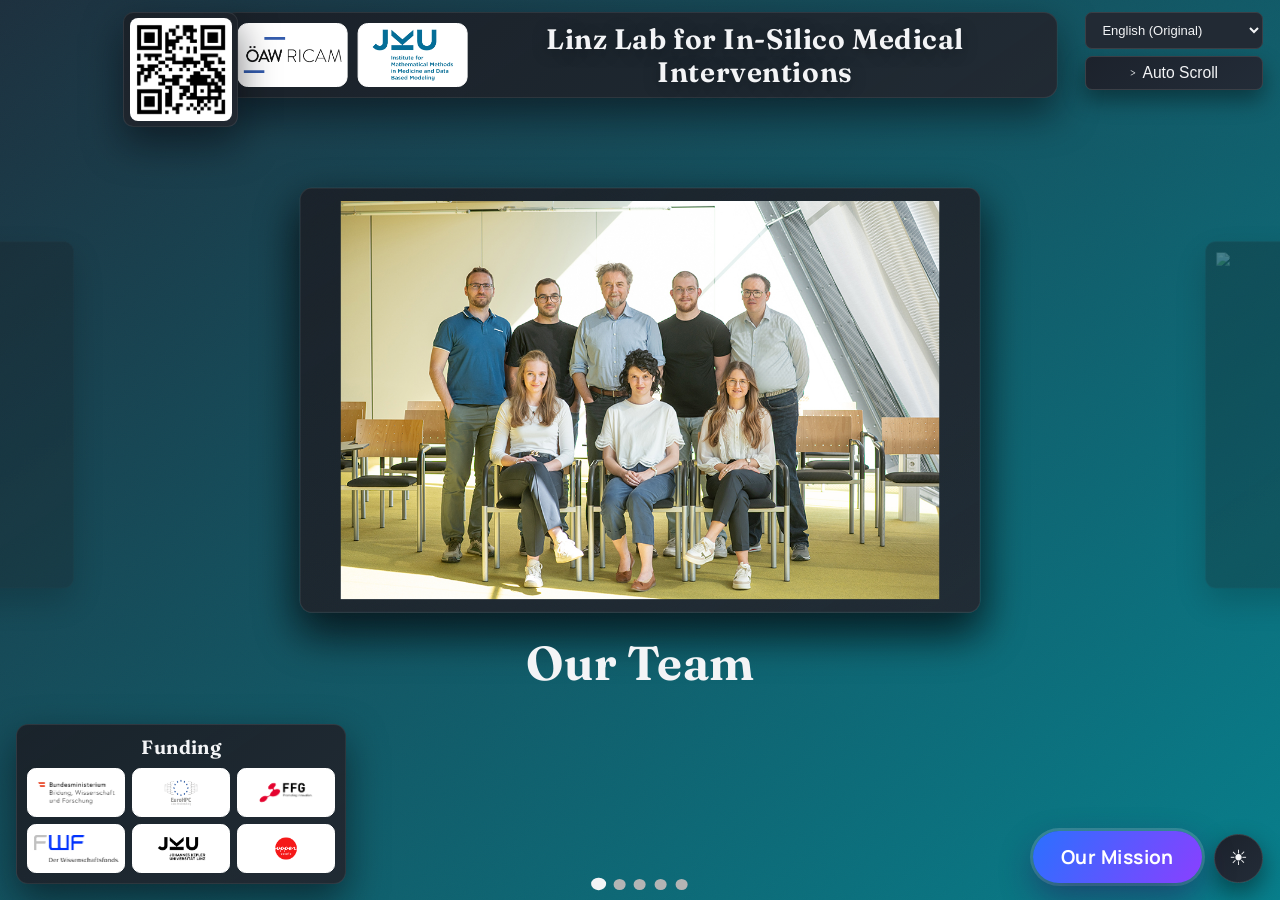
==== commit 3166311a: "pippo" ====
--- a/index.html
+++ b/index.html
@@ -37,7 +37,7 @@
       </div>
       <div class="carousel-item" data-target="glioma.html">
         <img src="Glioma/Glioma.gif" alt="Glioma Progression" loading="lazy" decoding="async">
-        <h2 data-i18n="index.glioma">Glioma Progression</h2>
+        <h2 data-i18n="index.glioma">Low Grade Glioma Progression</h2>
       </div>
     </div>
     <div class="carousel-dots" aria-label="Projekt-Navigation"></div>
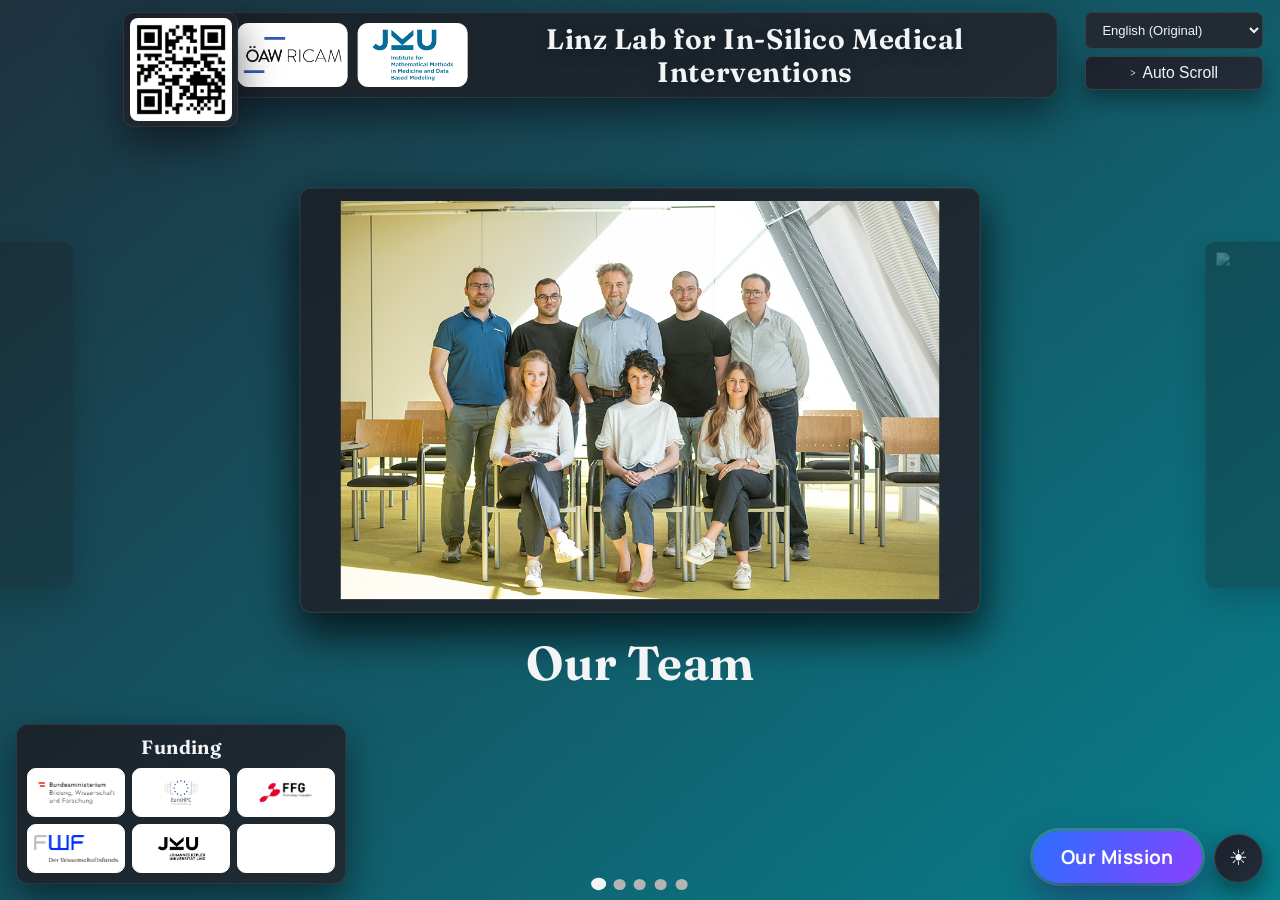
==== commit 9e70d115: "pippo" ====
--- a/index.html
+++ b/index.html
@@ -24,7 +24,7 @@
         <h2 data-i18n="index.project0">Our Team</h2>
       </div>
       <div class="carousel-item" data-target="workflow.html">
-        <img src="Workflow/Workflow.gif" alt="Workflow" loading="lazy" decoding="async">
+        <img src="Workflow/Workflow-from-figma.gif" alt="Workflow" loading="lazy" decoding="async">
         <h2 data-i18n="index.workflow">Workflow</h2>
       </div>
       <div class="carousel-item" data-target="ablation.html">
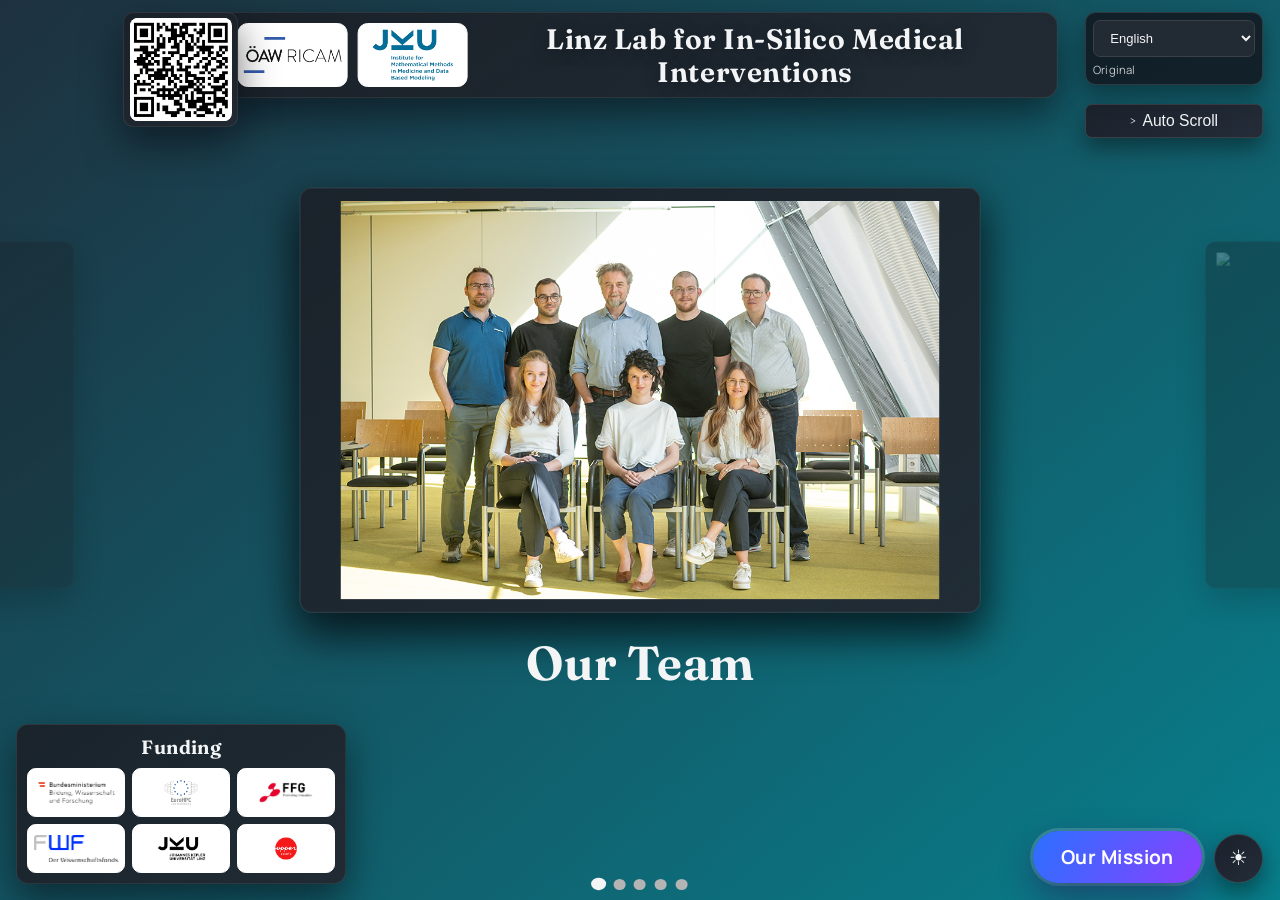
==== commit 55f70e84: "pippo" ====
--- a/index.html
+++ b/index.html
@@ -15,7 +15,7 @@
     <div class="lab-banner-text">Linz Lab for In-Silico Medical Interventions</div>
   </div>
   <div class="qr-fixed" aria-hidden="true">
-    <img src="Header/QR.png" alt="QR code" loading="lazy" decoding="async">
+    <img src="Header/QR.jpg" alt="QR code" loading="lazy" decoding="async">
   </div>
   <div class="carousel-container">
     <div class="carousel">
--- a/style.css
+++ b/style.css
@@ -479,7 +479,7 @@
 
 .autoplay-toggle {
   position: fixed;
-  top: calc(64px * var(--screen-fit-scale));
+  top: calc(120px * var(--screen-fit-scale));
   right: var(--utility-stack-right);
   left: auto;
   z-index: 30;
@@ -765,7 +765,7 @@
   }
 
   .autoplay-toggle {
-    top: 64px;
+    top: 120px;
     right: var(--utility-stack-right);
   }
 
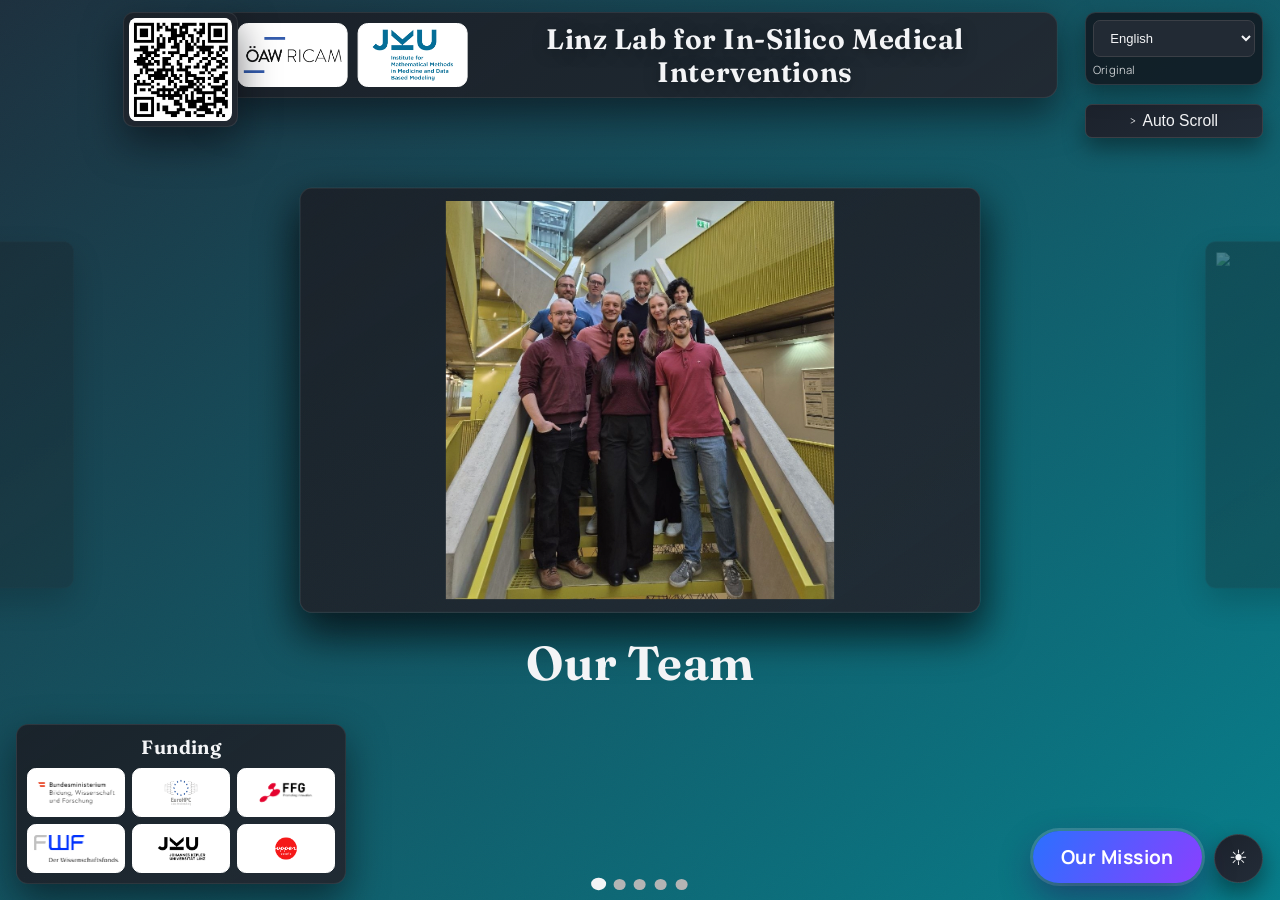
==== commit e58bcfb2: "pippo" ====
--- a/index.html
+++ b/index.html
@@ -14,17 +14,17 @@
     </div>
     <div class="lab-banner-text">Linz Lab for In-Silico Medical Interventions</div>
   </div>
-  <div class="qr-fixed" aria-hidden="true">
+  <div class="qr-fixed" role="button" tabindex="0" aria-expanded="false" aria-label="Open QR code">
     <img src="Header/QR.jpg" alt="QR code" loading="lazy" decoding="async">
   </div>
   <div class="carousel-container">
     <div class="carousel">
       <div class="carousel-item" data-target="our-team.html">
-        <img src="Team/2025_team.jpg" alt="Our Team" loading="lazy" decoding="async">
+        <img src="Team/2026_team.jpg" alt="Our Team" loading="lazy" decoding="async">
         <h2 data-i18n="index.project0">Our Team</h2>
       </div>
       <div class="carousel-item" data-target="workflow.html">
-        <img src="Workflow/Workflow-from-figma.gif" alt="Workflow" loading="lazy" decoding="async">
+        <img src="Workflow/Workflow-from-figma1.gif" alt="Workflow" loading="lazy" decoding="async">
         <h2 data-i18n="index.workflow">Workflow</h2>
       </div>
       <div class="carousel-item" data-target="ablation.html">
@@ -68,6 +68,7 @@
     </div>
   </aside>
   <div class="funding-backdrop" aria-hidden="true"></div>
+  <div class="qr-backdrop" aria-hidden="true"></div>
   <a class="mission-cta" href="Mission.html">Our Mission</a>
   <button class="autoplay-toggle" type="button" aria-label="Automatisches Wischen starten">
     <span class="autoplay-icon" aria-hidden="true">></span>
--- a/style.css
+++ b/style.css
@@ -203,6 +203,12 @@
   box-shadow: var(--card-shadow);
   padding: calc(6px * var(--screen-fit-scale));
   box-sizing: border-box;
+  pointer-events: auto;
+  cursor: pointer;
+  transform: none;
+  translate: 0 0;
+  transform-origin: top left;
+  will-change: transform;
 }
 
 .qr-fixed img {
@@ -211,6 +217,33 @@
   object-fit: contain;
   border-radius: 8px;
   background: #ffffff;
+}
+
+.qr-fixed.is-expanded {
+  left: 50%;
+  top: 50%;
+  width: min(calc(420px * var(--screen-fit-scale)), 54vw);
+  height: min(calc(420px * var(--screen-fit-scale)), 54vw);
+  translate: -50% -50%;
+  z-index: 72;
+  border-radius: calc(16px * var(--screen-fit-scale));
+  padding: calc(14px * var(--screen-fit-scale));
+  cursor: default;
+}
+
+.qr-backdrop {
+  position: fixed;
+  inset: 0;
+  z-index: 61;
+  background: rgba(9, 12, 18, 0.56);
+  opacity: 0;
+  pointer-events: none;
+  transition: opacity 0.22s ease;
+}
+
+.qr-backdrop.is-visible {
+  opacity: 1;
+  pointer-events: auto;
 }
 
 .carousel-container {
@@ -764,6 +797,12 @@
     padding: 5px;
   }
 
+  .qr-fixed.is-expanded {
+    width: min(84vw, 380px);
+    height: min(84vw, 380px);
+    padding: 10px;
+  }
+
   .autoplay-toggle {
     top: 120px;
     right: var(--utility-stack-right);
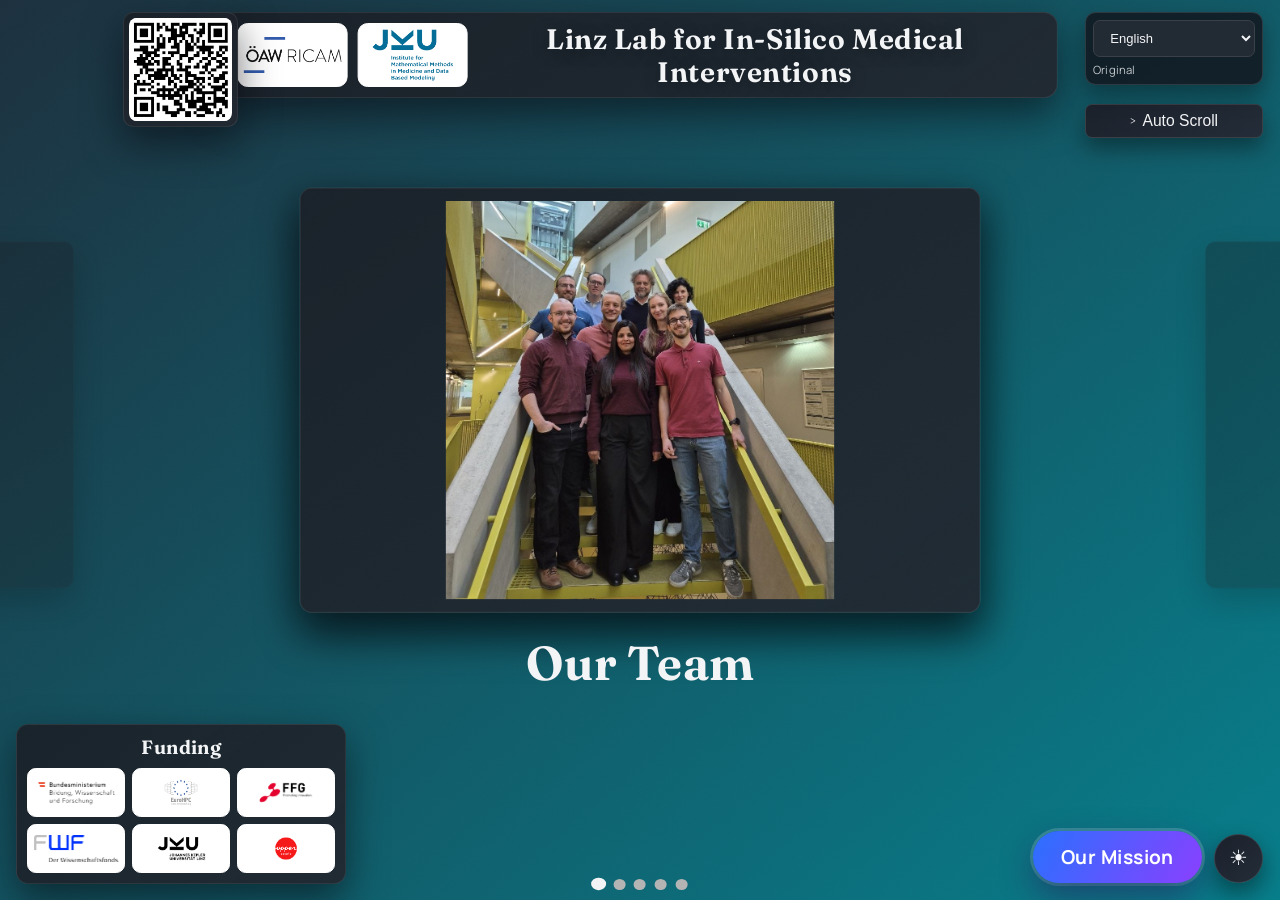
==== commit cc5db95f: "pippo" ====
--- a/index.html
+++ b/index.html
@@ -24,7 +24,7 @@
         <h2 data-i18n="index.project0">Our Team</h2>
       </div>
       <div class="carousel-item" data-target="workflow.html">
-        <img src="Workflow/Workflow-from-figma1.gif" alt="Workflow" loading="lazy" decoding="async">
+        <video src="Workflow/Workflow.mp4" autoplay muted loop playsinline preload="auto" aria-label="Workflow"></video>
         <h2 data-i18n="index.workflow">Workflow</h2>
       </div>
       <div class="carousel-item" data-target="ablation.html">
--- a/style.css
+++ b/style.css
@@ -286,7 +286,8 @@
   cursor: pointer;
 }
 
-.carousel-item img {
+.carousel-item img,
+.carousel-item video {
   width: 100%;
   aspect-ratio: 16 / 10;
   object-fit: contain;
@@ -307,7 +308,8 @@
   transform: scale(1.03);
 }
 
-.carousel-item.active img {
+.carousel-item.active img,
+.carousel-item.active video {
   box-shadow: var(--card-shadow), 0 20px 44px var(--card-active-shadow);
 }
 
